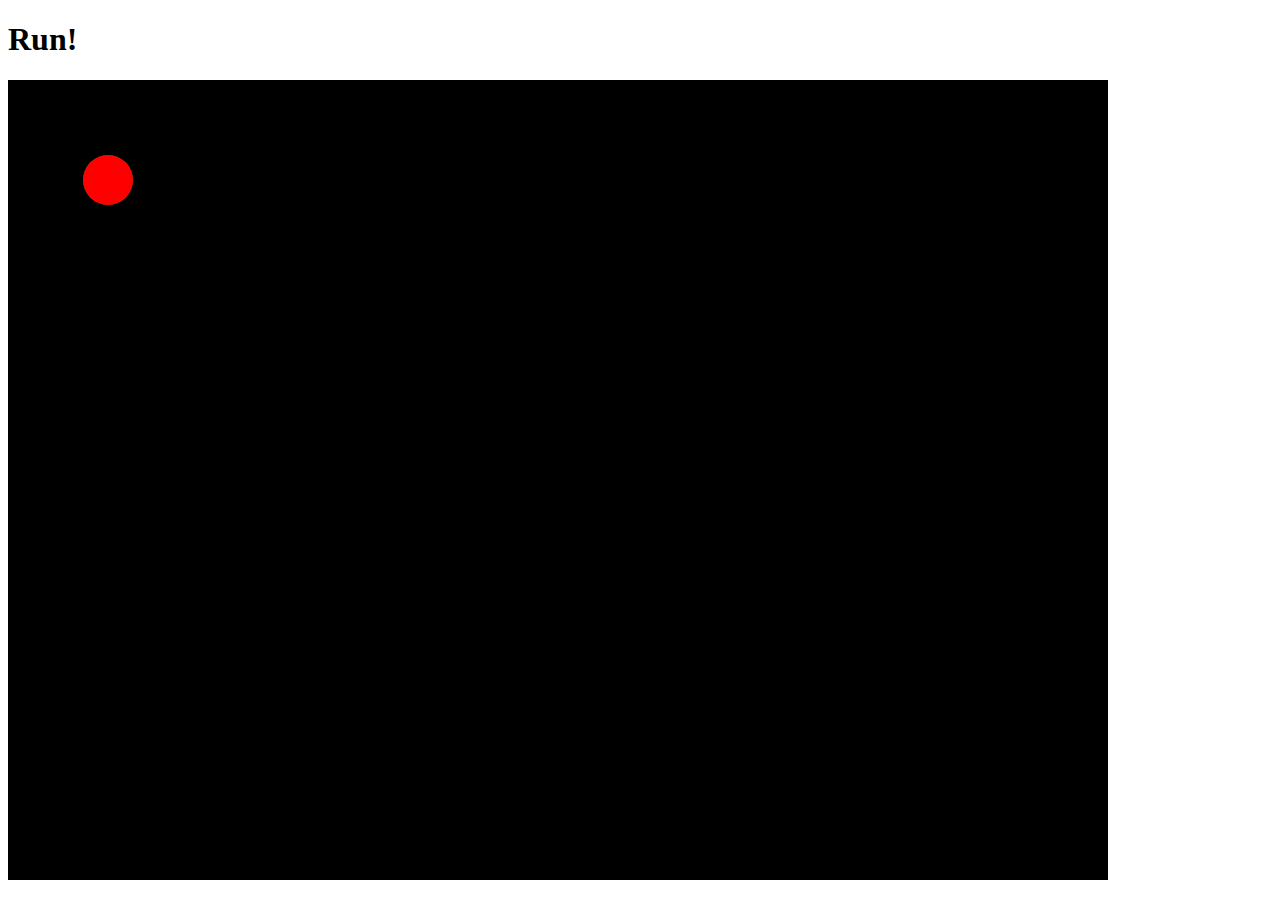
==== index2.html @ 8b52cc6a "Started over" ====
<!DOCTYPE html>
<html lang="en">
  <head>
    <meta charset="UTF-8" />
    <meta http-equiv="X-UA-Compatible" content="IE=edge" />
    <meta name="viewport" content="width=device-width, initial-scale=1.0" />
    <title>Document</title>
  </head>
  <body>
    <h1>Run!</h1>
    <canvas id="gameArea" width="1100" height="800"></canvas>
    <script src="index2.js"></script>
  </body>
</html>
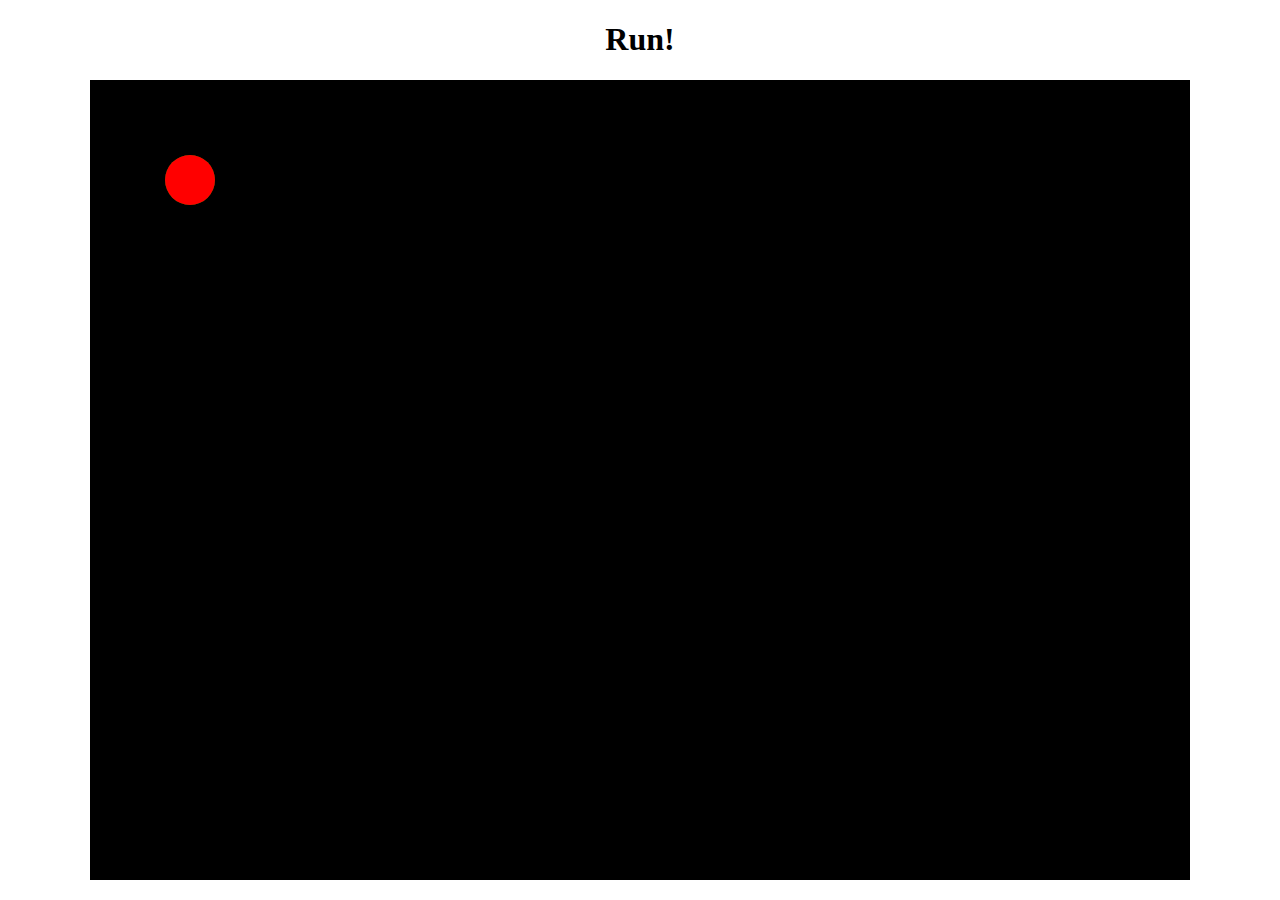
==== commit 292bfcfa: "Added css and started working on style.css" ====
--- a/index2.html
+++ b/index2.html
@@ -5,6 +5,7 @@
     <meta http-equiv="X-UA-Compatible" content="IE=edge" />
     <meta name="viewport" content="width=device-width, initial-scale=1.0" />
     <title>Document</title>
+    <link rel="stylesheet" href="style.css" />
   </head>
   <body>
     <h1>Run!</h1>
--- a/style.css
+++ b/style.css
@@ -0,0 +1,3 @@
+body {
+  text-align: center;
+}
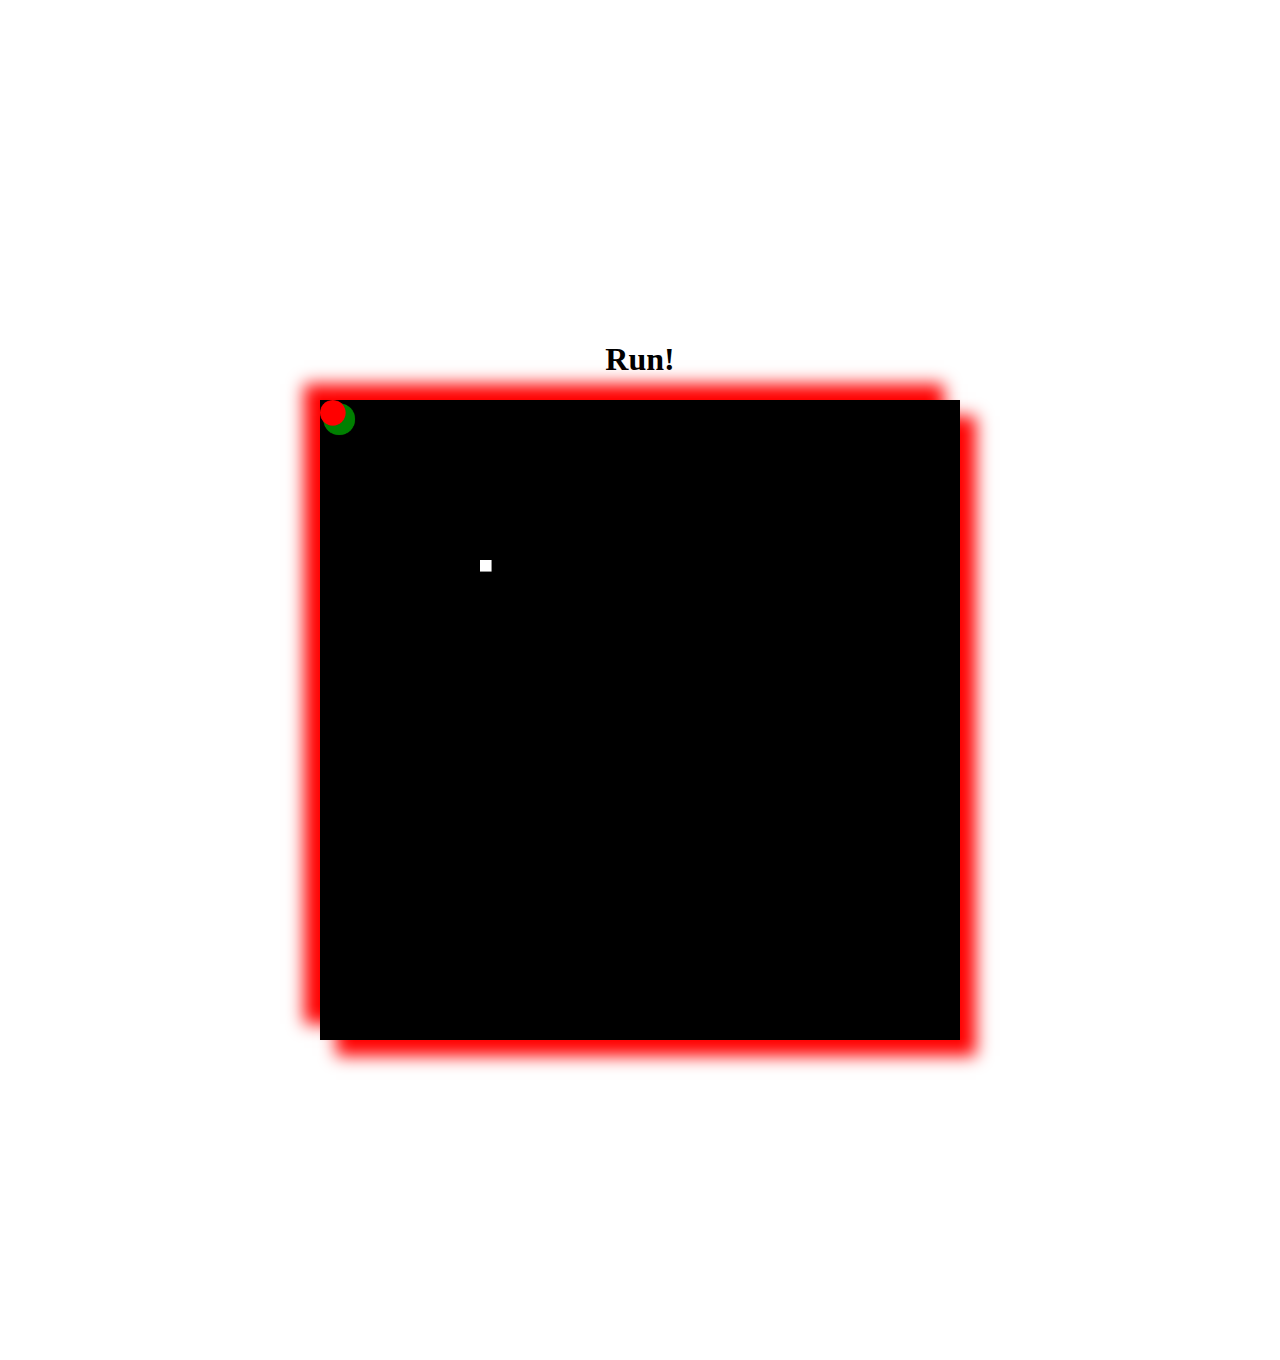
==== commit 45d8ab89: "lots of changes" ====
--- a/index2.html
+++ b/index2.html
@@ -9,7 +9,8 @@
   </head>
   <body>
     <h1>Run!</h1>
-    <canvas id="gameArea" width="1100" height="800"></canvas>
+    <canvas id="gameArea" width="1000" height="1000"></canvas>
     <script src="index2.js"></script>
+    <script src="move.js"></script>
   </body>
 </html>
--- a/style.css
+++ b/style.css
@@ -1,3 +1,12 @@
 body {
   text-align: center;
+  margin: 10em;
+  padding: 10em;
+  display: flex;
+  flex-direction: column;
+  justify-content: center;
 }
+
+canvas {
+  box-shadow: 1em 1em 1em red, -1em -1em 1em red;
+}
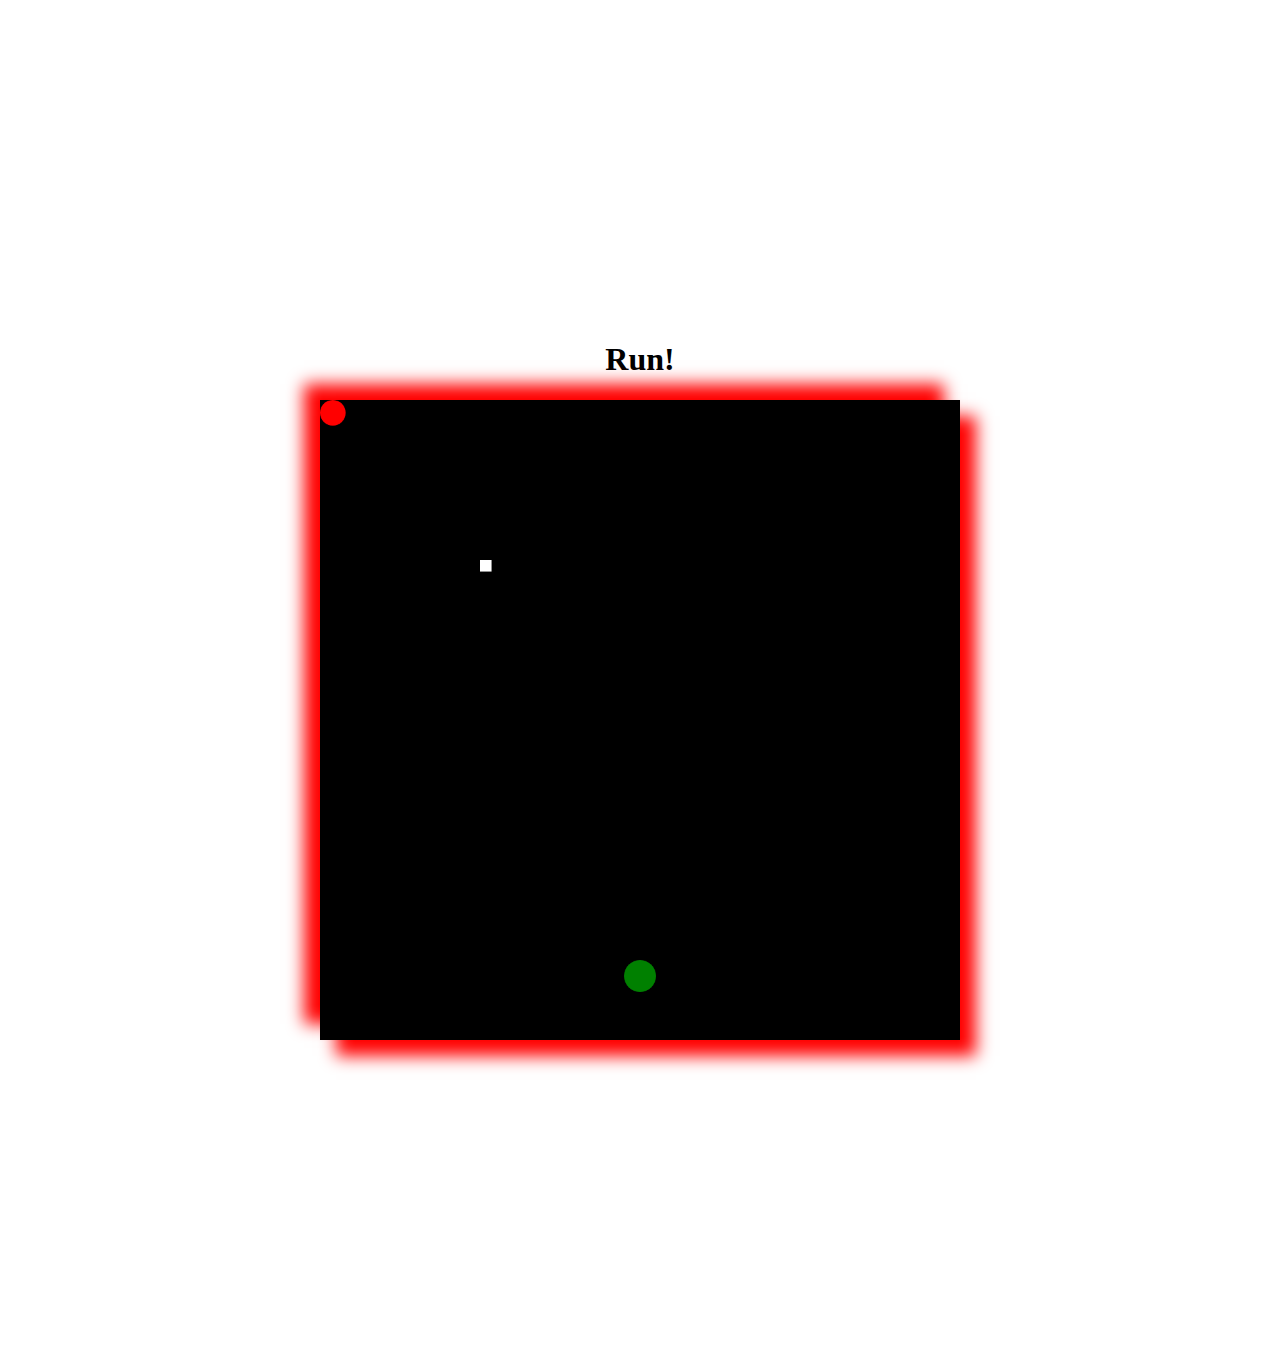
==== commit 9846bc65: "Organized Code" ====
--- a/index2.html
+++ b/index2.html
@@ -12,5 +12,7 @@
     <canvas id="gameArea" width="1000" height="1000"></canvas>
     <script src="index2.js"></script>
     <script src="move.js"></script>
+    <script src="boundary.js"></script>
+    <script src="characters.js"></script>
   </body>
 </html>
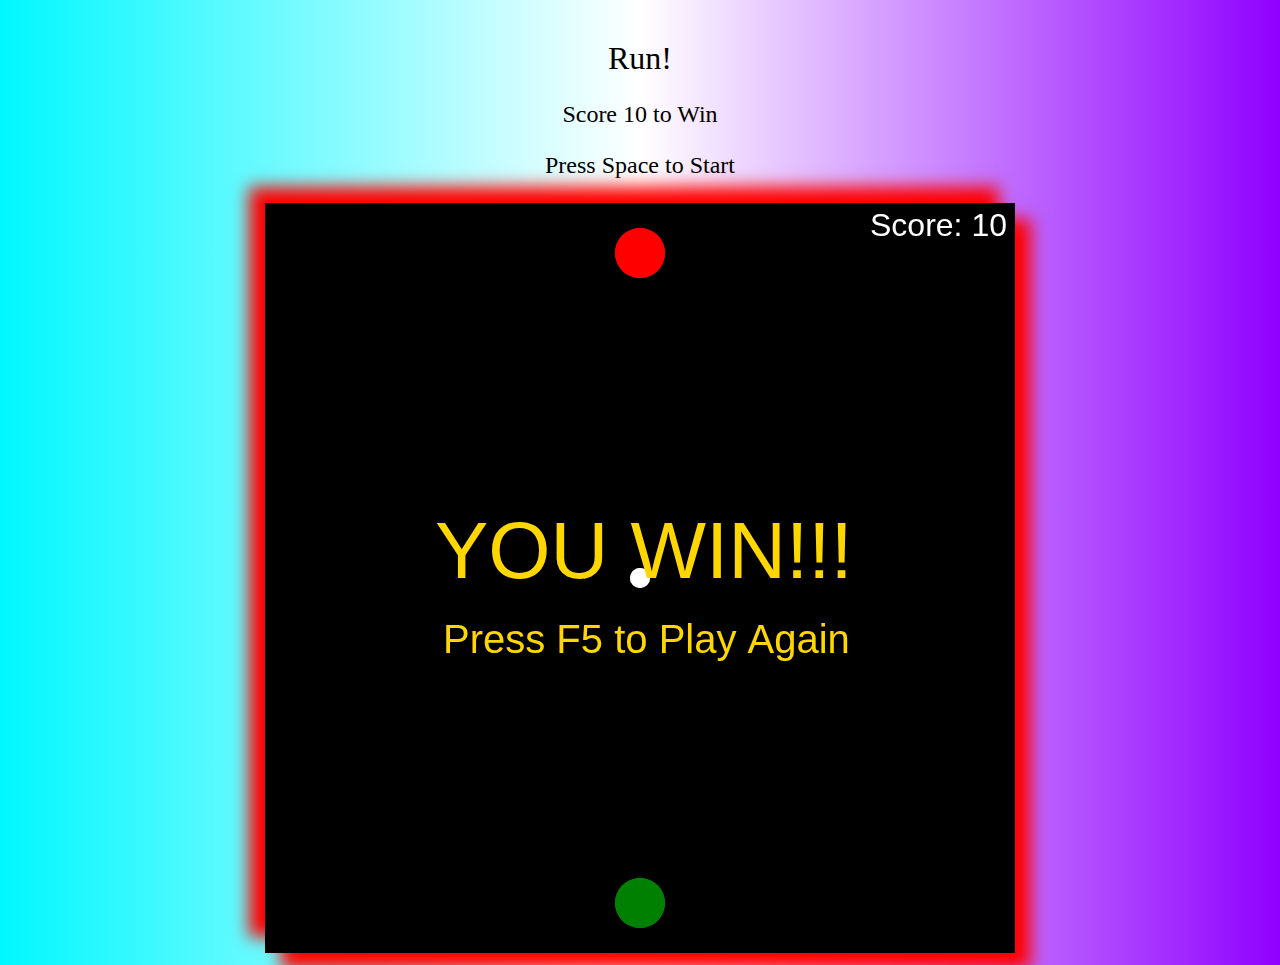
==== commit 861ad40d: "Finished Project" ====
--- a/index2.html
+++ b/index2.html
@@ -8,11 +8,13 @@
     <link rel="stylesheet" href="style.css" />
   </head>
   <body>
-    <h1>Run!</h1>
-    <canvas id="gameArea" width="1000" height="1000"></canvas>
+    <header>Run!</header>
+    <p>Score 10 to Win</p>
+    <p>Press Space to Start</p>
+    <canvas id="gameArea" width="750" height="750"></canvas>
     <script src="index2.js"></script>
+    <script src="characters.js"></script>
     <script src="move.js"></script>
     <script src="boundary.js"></script>
-    <script src="characters.js"></script>
   </body>
 </html>
--- a/style.css
+++ b/style.css
@@ -1,12 +1,23 @@
 body {
   text-align: center;
-  margin: 10em;
-  padding: 10em;
-  display: flex;
-  flex-direction: column;
   justify-content: center;
 }
 
+html {
+  background-image: linear-gradient( to right,
+    rgb(0, 247, 255), rgb(255, 255, 255),
+    rgb(144, 0, 255)
+   
+  );
+}
+header {
+  font-size: 2em;
+  padding-top: 1em;
+}
+p {
+  padding-bottom: -2.5em;
+  font-size: 1.5em;
+}
 canvas {
   box-shadow: 1em 1em 1em red, -1em -1em 1em red;
 }
